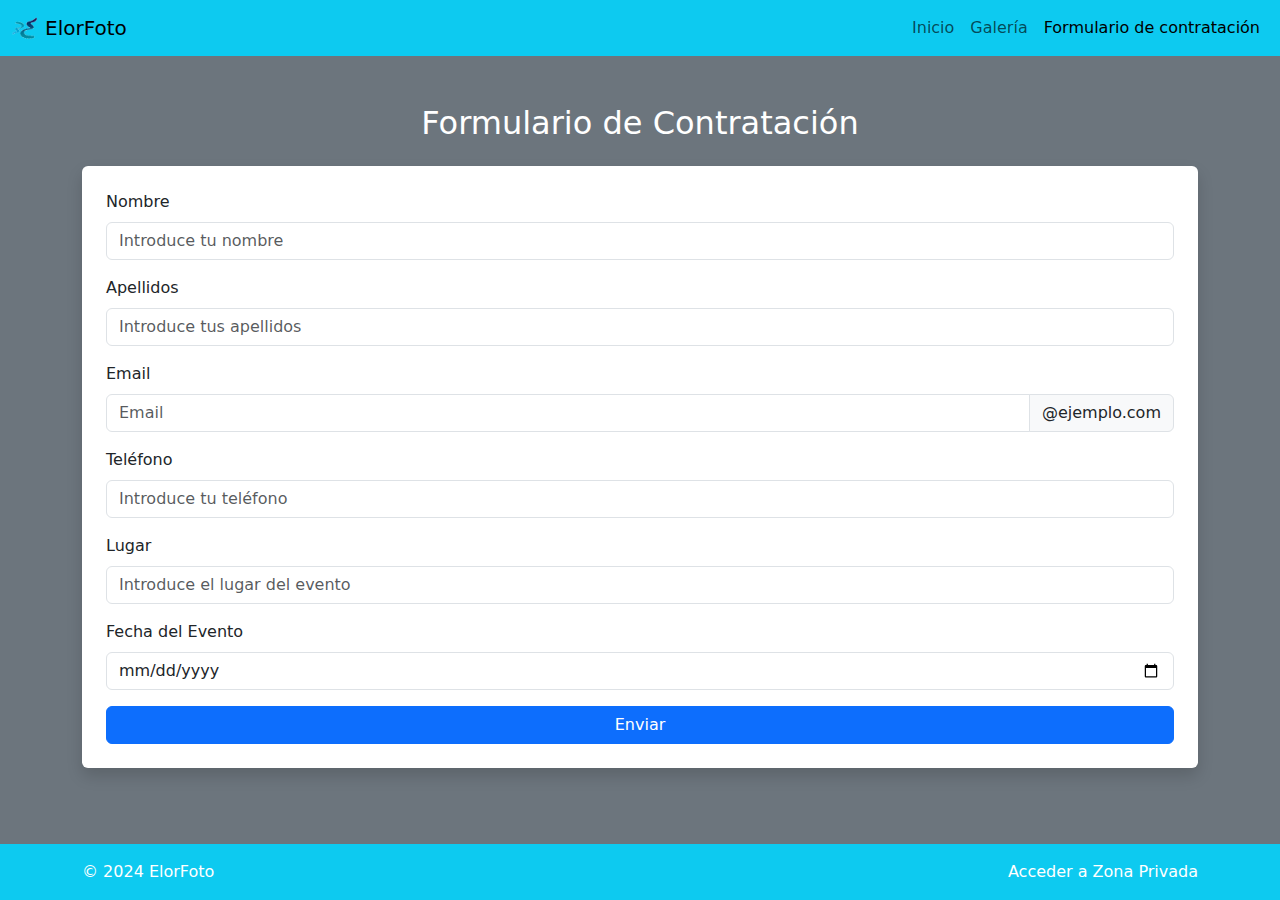
==== FormContratacion.html @ c9103b39 "first commit" ====
<!DOCTYPE html>
<html lang="en">

<head>
    <meta charset="UTF-8">
    <meta name="viewport" content="width=device-width, initial-scale=1.0">
    <title>Formulario de Contratación</title>
    <link href="https://cdn.jsdelivr.net/npm/bootstrap@5.3.3/dist/css/bootstrap.min.css" rel="stylesheet"
        integrity="sha384-QWTKZyjpPEjISv5WaRU9OFeRpok6YctnYmDr5pNlyT2bRjXh0JMhjY6hW+ALEwIH" crossorigin="anonymous">
    <script src="https://cdn.jsdelivr.net/npm/bootstrap@5.3.3/dist/js/bootstrap.bundle.min.js"
        integrity="sha384-YvpcrYf0tY3lHB60NNkmXc5s9fDVZLESaAA55NDzOxhy9GkcIdslK1eN7N6jIeHz"
        crossorigin="anonymous"></script>
    <script src="https://code.jquery.com/jquery-3.6.0.min.js"></script>
</head>

<body class="bg-secondary">
    <nav class="navbar navbar-expand-lg bg-info">
        <div class="container-fluid">
            <div class="d-flex align-items-center">
                <img src="img/logo.png" alt="Logo" width="25" height="25" class="me-2">
                <a class="navbar-brand mb-0" href="#">ElorFoto</a>
            </div>
            <button class="navbar-toggler" type="button" data-bs-toggle="collapse" data-bs-target="#navbarNav"
                aria-controls="navbarNav" aria-expanded="false" aria-label="Toggle navigation">
                <span class="navbar-toggler-icon"></span>
            </button>
            <div class="collapse navbar-collapse" id="navbarNav">
                <ul class="navbar-nav ms-auto">
                    <li class="nav-item">
                        <a class="nav-link" href="index.html">Inicio</a>
                    </li>
                    <li class="nav-item">
                        <a class="nav-link" href="Galeria.html">Galería</a>
                    </li>
                    <li class="nav-item">
                        <a class="nav-link active" aria-current="page" href="FormContratacion.html">Formulario de
                            contratación</a>
                    </li>
                </ul>
            </div>
        </div>
    </nav>

    <div class="container mt-5">
        <h2 class="text-center mb-4 text-white">Formulario de Contratación</h2>
        <div class="bg-white p-4 rounded shadow">
            <form id="eventForm">
                <!-- Nombre -->
                <div class="mb-3">
                    <label for="nombre" class="form-label">Nombre</label>
                    <input type="text" class="form-control" id="nombre" placeholder="Introduce tu nombre" required>
                </div>

                <!-- Apellidos -->
                <div class="mb-3">
                    <label for="apellidos" class="form-label">Apellidos</label>
                    <input type="text" class="form-control" id="apellidos" placeholder="Introduce tus apellidos"
                        required>
                </div>

                <!-- Email -->
                <div class="mb-3">
                    <label for="email" class="form-label">Email</label>
                    <div class="input-group mb-3">
                        <input type="email" class="form-control" placeholder="Email">
                        <span class="input-group-text">@ejemplo.com</span>
                    </div>
                </div>

                <!-- Teléfono -->
                <div class="mb-3">
                    <label for="telefono" class="form-label">Teléfono</label>
                    <input type="text" class="form-control" id="telefono" placeholder="Introduce tu teléfono" required>
                </div>

                <!-- Lugar -->
                <div class="mb-3">
                    <label for="lugar" class="form-label">Lugar</label>
                    <input type="text" class="form-control" id="lugar" placeholder="Introduce el lugar del evento" required>
                </div>

                <!-- Fecha -->
                <div class="mb-3">
                    <label for="fecha" class="form-label">Fecha del Evento</label>
                    <input type="date" class="form-control" id="fecha" required>
                </div>

                <!-- Botón -->
                <button type="submit" class="btn btn-primary w-100">Enviar</button>
            </form>
        </div>
    </div>

    <footer class="bg-info text-white fixed-bottom">
        <div class="container py-3 d-flex justify-content-between align-items-center">
            <span>&copy; 2024 ElorFoto</span>
            <a href="#" id="authLink" class="text-white text-decoration-none">Acceder a Zona Privada</a>
        </div>
    </footer>

    <!-- Modal para Login -->
    <div class="modal fade" id="loginModal" tabindex="-1" aria-labelledby="loginModalLabel" aria-hidden="true">
        <div class="modal-dialog">
            <div class="modal-content">
                <div class="modal-header">
                    <h5 class="modal-title" id="loginModalLabel">Acceso a Zona Privada</h5>
                    <button type="button" class="btn-close" data-bs-dismiss="modal" aria-label="Close"></button>
                </div>
                <div class="modal-body">
                    <form id="loginForm">
                        <div class="mb-3">
                            <label for="password" class="form-label">Contraseña</label>
                            <input type="password" class="form-control" id="password" placeholder="Introduce la contraseña" required>
                        </div>
                        <button type="submit" class="btn btn-primary w-100">Acceder</button>
                    </form>
                </div>
            </div>
        </div>
    </div>
    <script src="js/formContratacion.js"></script>
    <script src="js/footer.js"></script>
</body>

</html>
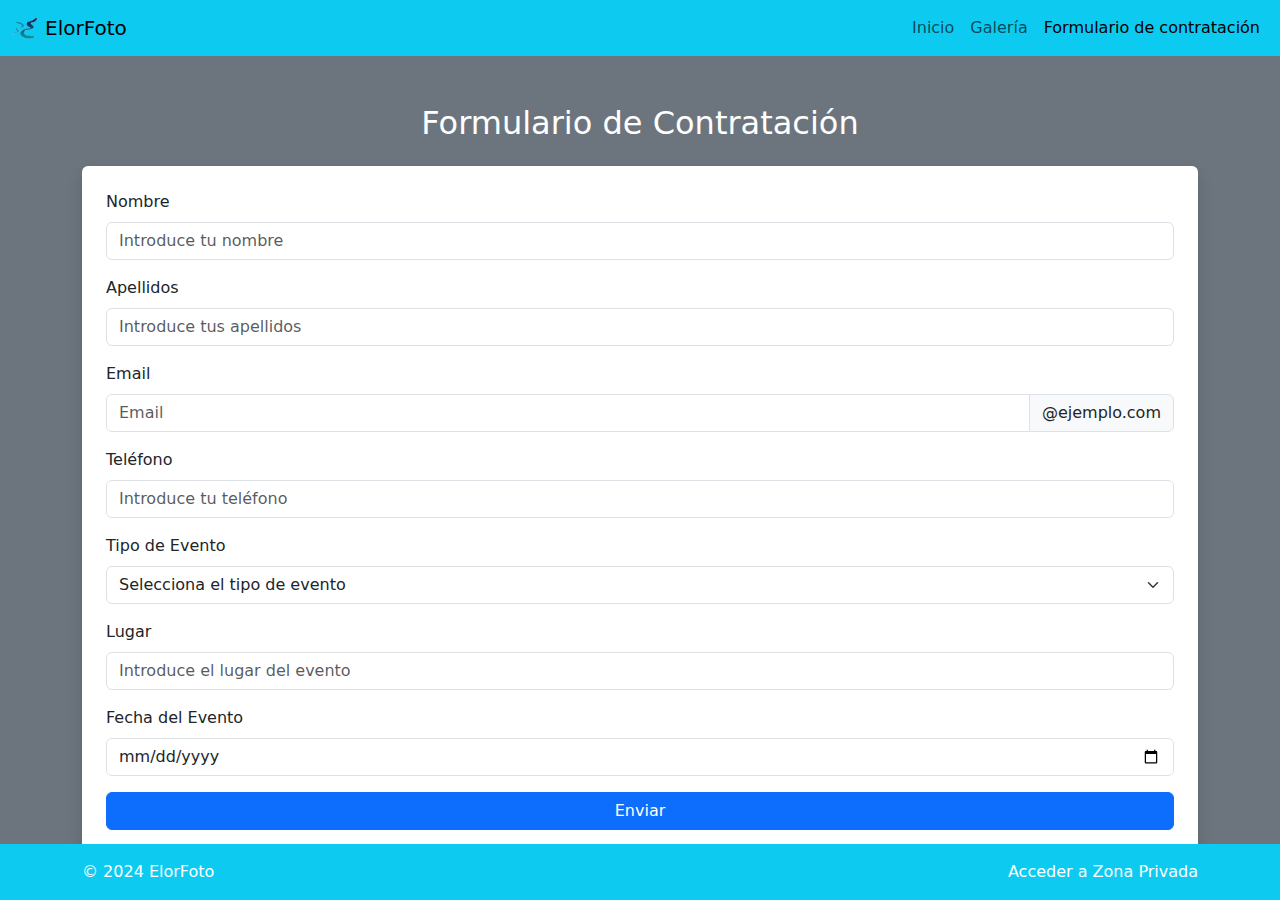
==== commit c0ac60d1: "privado funcionalidad" ====
--- a/FormContratacion.html
+++ b/FormContratacion.html
@@ -62,7 +62,7 @@
                 <div class="mb-3">
                     <label for="email" class="form-label">Email</label>
                     <div class="input-group mb-3">
-                        <input type="email" class="form-control" placeholder="Email">
+                        <input id="email" type="email" class="form-control" placeholder="Email">
                         <span class="input-group-text">@ejemplo.com</span>
                     </div>
                 </div>
@@ -73,6 +73,25 @@
                     <input type="text" class="form-control" id="telefono" placeholder="Introduce tu teléfono" required>
                 </div>
 
+                <!-- Tipo de Evento -->
+                <div class="mb-3">
+                    <label for="tipoEvento" class="form-label">Tipo de Evento</label>
+                    <select class="form-select" id="tipoEvento" required>
+                        <option value="" selected disabled>Selecciona el tipo de evento</option>
+                        <option value="Bautizo">Bautizo</option>
+                        <option value="Comunión">Comunión</option>
+                        <option value="Boda">Boda</option>
+                        <option value="Fiesta">Fiesta</option>
+                        <option value="Otro">Otro</option>
+                    </select>
+                </div>
+
+                <!-- Especificar otro evento -->
+                <div class="mb-3 d-none" id="otroEventoDiv">
+                    <label for="otroEvento" class="form-label">Especifica el tipo de evento</label>
+                    <input type="text" class="form-control" id="otroEvento" placeholder="Describe el evento">
+                </div>
+                
                 <!-- Lugar -->
                 <div class="mb-3">
                     <label for="lugar" class="form-label">Lugar</label>
@@ -118,7 +137,7 @@
             </div>
         </div>
     </div>
-    <script src="js/formContratacion.js"></script>
+    <script type="module" src="js/formContratacion.js"></script>
     <script src="js/footer.js"></script>
 </body>
 
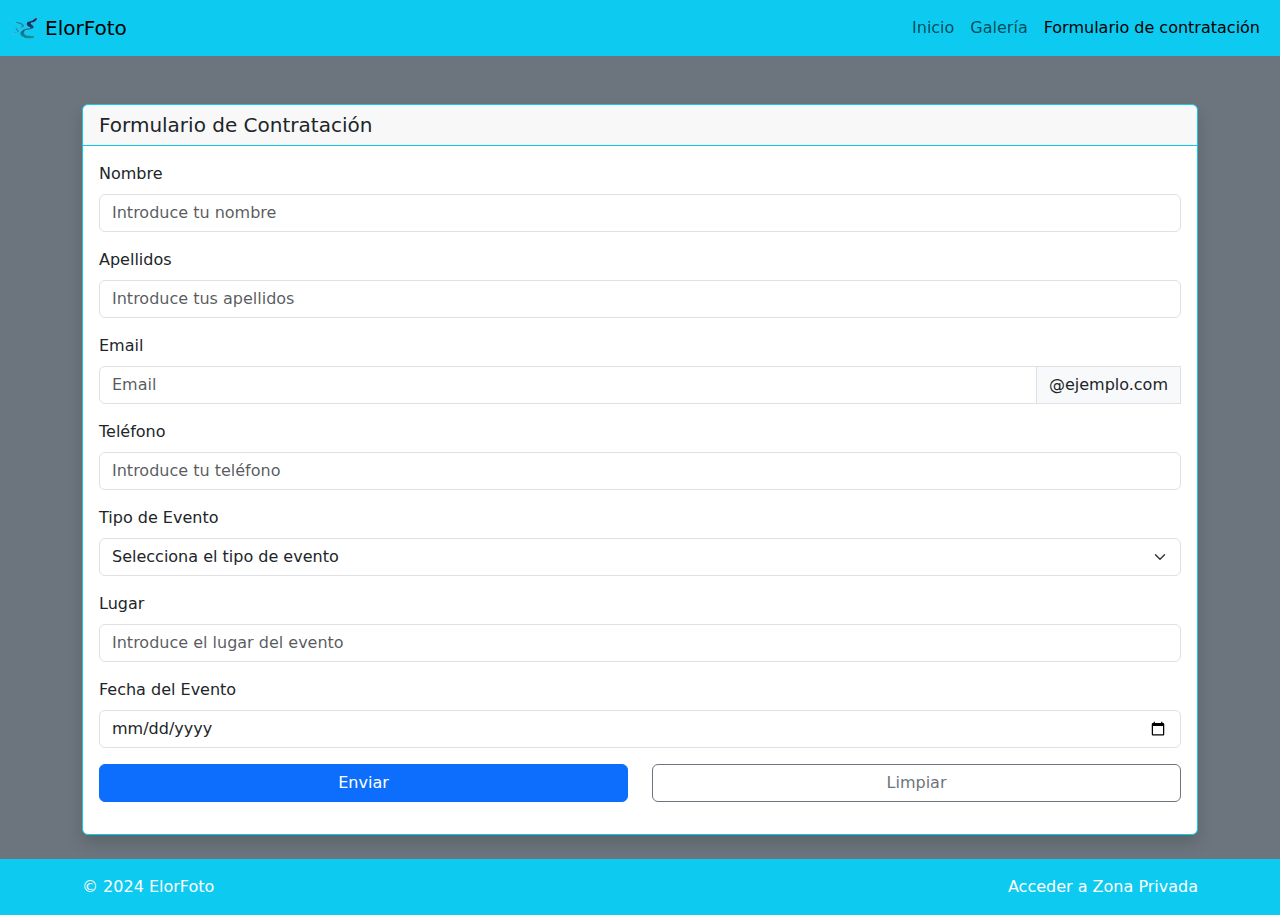
==== commit eee0e284: "terminado obligatorio" ====
--- a/FormContratacion.html
+++ b/FormContratacion.html
@@ -11,6 +11,7 @@
         integrity="sha384-YvpcrYf0tY3lHB60NNkmXc5s9fDVZLESaAA55NDzOxhy9GkcIdslK1eN7N6jIeHz"
         crossorigin="anonymous"></script>
     <script src="https://code.jquery.com/jquery-3.6.0.min.js"></script>
+    <link rel="stylesheet" href="css/footer.css" >
 </head>
 
 <body class="bg-secondary">
@@ -42,75 +43,94 @@
     </nav>
 
     <div class="container mt-5">
-        <h2 class="text-center mb-4 text-white">Formulario de Contratación</h2>
-        <div class="bg-white p-4 rounded shadow">
-            <form id="eventForm">
-                <!-- Nombre -->
-                <div class="mb-3">
-                    <label for="nombre" class="form-label">Nombre</label>
-                    <input type="text" class="form-control" id="nombre" placeholder="Introduce tu nombre" required>
+        <div class="col-md-12 mb-4">
+            <div class="card border-info shadow mb-4">
+                <h5 class="card-header border-info">Formulario de Contratación</h5>
+                <div class="card-body">
+                    <form id="eventForm" novalidate>
+                        <!-- Nombre -->
+                        <div class="mb-3">
+                            <label for="nombre" class="form-label">Nombre</label>
+                            <input type="text" class="form-control" id="nombre" placeholder="Introduce tu nombre" required>
+                            <div class="invalid-feedback">El nombre es obligatorio.</div>
+                        </div>
+            
+                        <!-- Apellidos -->
+                        <div class="mb-3">
+                            <label for="apellidos" class="form-label">Apellidos</label>
+                            <input type="text" class="form-control" id="apellidos" placeholder="Introduce tus apellidos" required>
+                            <div class="invalid-feedback">Los apellidos son obligatorios.</div>
+                        </div>
+            
+                        <!-- Email -->
+                        <div class="mb-3">
+                            <label for="email" class="form-label">Email</label>
+                            <div class="input-group">
+                                <input id="email" type="email" class="form-control" placeholder="Email" required>
+                                <span class="input-group-text">@ejemplo.com</span>
+                                <div class="invalid-feedback">Introduce un correo electrónico válido.</div>
+                            </div>
+                        </div>
+            
+                        <!-- Teléfono -->
+                        <div class="mb-3">
+                            <label for="telefono" class="form-label">Teléfono</label>
+                            <input type="text" class="form-control" id="telefono" placeholder="Introduce tu teléfono" required>
+                            <div class="invalid-feedback">El teléfono debe tener 9 dígitos.</div>
+                        </div>
+            
+                        <!-- Tipo de Evento -->
+                        <div class="mb-3">
+                            <label for="tipoEvento" class="form-label">Tipo de Evento</label>
+                            <select class="form-select" id="tipoEvento" required>
+                                <option value="" selected disabled>Selecciona el tipo de evento</option>
+                                <option value="Bautizo">Bautizo</option>
+                                <option value="Comunión">Comunión</option>
+                                <option value="Boda">Boda</option>
+                                <option value="Fiesta">Fiesta</option>
+                                <option value="Otro">Otro</option>
+                            </select>
+                            <div class="invalid-feedback">Selecciona un tipo de evento.</div>
+                        </div>
+            
+                        <!-- Especificar otro evento -->
+                        <div class="mb-3 d-none" id="otroEventoDiv">
+                            <label for="otroEvento" class="form-label">Especifica el tipo de evento</label>
+                            <input type="text" class="form-control" id="otroEvento" placeholder="Describe el evento">
+                            <div class="invalid-feedback">Especifica el evento personalizado.</div>
+                        </div>
+            
+                        <!-- Lugar -->
+                        <div class="mb-3">
+                            <label for="lugar" class="form-label">Lugar</label>
+                            <input type="text" class="form-control" id="lugar" placeholder="Introduce el lugar del evento" required>
+                            <div class="invalid-feedback">El lugar es obligatorio.</div>
+                        </div>
+            
+                        <!-- Fecha -->
+                        <div class="mb-3">
+                            <label for="fecha" class="form-label">Fecha del Evento</label>
+                            <input type="date" class="form-control" id="fecha" required>
+                            <div class="invalid-feedback">Selecciona una fecha válida.</div>
+                        </div>
+            
+                        <!-- Botones -->
+                        <div class="row">
+                            <div class="col-12 col-lg-6 mb-3">
+                                <button id="aceptar" type="submit" class="btn btn-primary w-100">Enviar</button>
+                            </div>
+                            <div class="col-12 col-lg-6 mb-3">
+                                <button id="limpiar" type="button" class="btn btn-outline-secondary w-100">Limpiar</button>
+                            </div>
+                        </div>
+                    </form>
                 </div>
-
-                <!-- Apellidos -->
-                <div class="mb-3">
-                    <label for="apellidos" class="form-label">Apellidos</label>
-                    <input type="text" class="form-control" id="apellidos" placeholder="Introduce tus apellidos"
-                        required>
-                </div>
-
-                <!-- Email -->
-                <div class="mb-3">
-                    <label for="email" class="form-label">Email</label>
-                    <div class="input-group mb-3">
-                        <input id="email" type="email" class="form-control" placeholder="Email">
-                        <span class="input-group-text">@ejemplo.com</span>
-                    </div>
-                </div>
-
-                <!-- Teléfono -->
-                <div class="mb-3">
-                    <label for="telefono" class="form-label">Teléfono</label>
-                    <input type="text" class="form-control" id="telefono" placeholder="Introduce tu teléfono" required>
-                </div>
-
-                <!-- Tipo de Evento -->
-                <div class="mb-3">
-                    <label for="tipoEvento" class="form-label">Tipo de Evento</label>
-                    <select class="form-select" id="tipoEvento" required>
-                        <option value="" selected disabled>Selecciona el tipo de evento</option>
-                        <option value="Bautizo">Bautizo</option>
-                        <option value="Comunión">Comunión</option>
-                        <option value="Boda">Boda</option>
-                        <option value="Fiesta">Fiesta</option>
-                        <option value="Otro">Otro</option>
-                    </select>
-                </div>
-
-                <!-- Especificar otro evento -->
-                <div class="mb-3 d-none" id="otroEventoDiv">
-                    <label for="otroEvento" class="form-label">Especifica el tipo de evento</label>
-                    <input type="text" class="form-control" id="otroEvento" placeholder="Describe el evento">
-                </div>
-                
-                <!-- Lugar -->
-                <div class="mb-3">
-                    <label for="lugar" class="form-label">Lugar</label>
-                    <input type="text" class="form-control" id="lugar" placeholder="Introduce el lugar del evento" required>
-                </div>
-
-                <!-- Fecha -->
-                <div class="mb-3">
-                    <label for="fecha" class="form-label">Fecha del Evento</label>
-                    <input type="date" class="form-control" id="fecha" required>
-                </div>
-
-                <!-- Botón -->
-                <button type="submit" class="btn btn-primary w-100">Enviar</button>
-            </form>
+            </div>
         </div>
     </div>
+    
 
-    <footer class="bg-info text-white fixed-bottom">
+    <footer class="bg-info text-white">
         <div class="container py-3 d-flex justify-content-between align-items-center">
             <span>&copy; 2024 ElorFoto</span>
             <a href="#" id="authLink" class="text-white text-decoration-none">Acceder a Zona Privada</a>
@@ -137,6 +157,25 @@
             </div>
         </div>
     </div>
+
+
+    <!-- Modal para Form Correwcto -->
+    <div class="modal fade" id="exampleModal" tabindex="-1" aria-labelledby="exampleModalLabel" aria-hidden="true">
+        <div class="modal-dialog">
+          <div class="modal-content">
+            <div class="modal-header">
+              <h1 class="modal-title fs-5" id="exampleModalLabel">Solicitud Aceptada</h1>
+              <button type="button" class="btn-close" data-bs-dismiss="modal" aria-label="Close"></button>
+            </div>
+            <div class="modal-body">
+              La solicitud a sido enviado correctamente
+            </div>
+            <div class="modal-footer">
+              <button type="button" class="btn btn-primary" data-bs-dismiss="modal">Aceptar</button>
+            </div>
+          </div>
+        </div>
+      </div>
     <script type="module" src="js/formContratacion.js"></script>
     <script src="js/footer.js"></script>
 </body>
--- a/css/footer.css
+++ b/css/footer.css
@@ -0,0 +1,18 @@
+/*
+Este css se usa para que este el footer fixed y si la pagina llega asta abajo se queda abajo del todo 
+Link: https://www.youtube.com/watch?v=IhZJJkovW2U
+*/
+
+html{
+    height: 100%;
+}
+
+body{
+    display: flex;
+    flex-direction:  column;
+    min-height: 100%;
+}
+
+footer{
+    margin-top: auto;
+}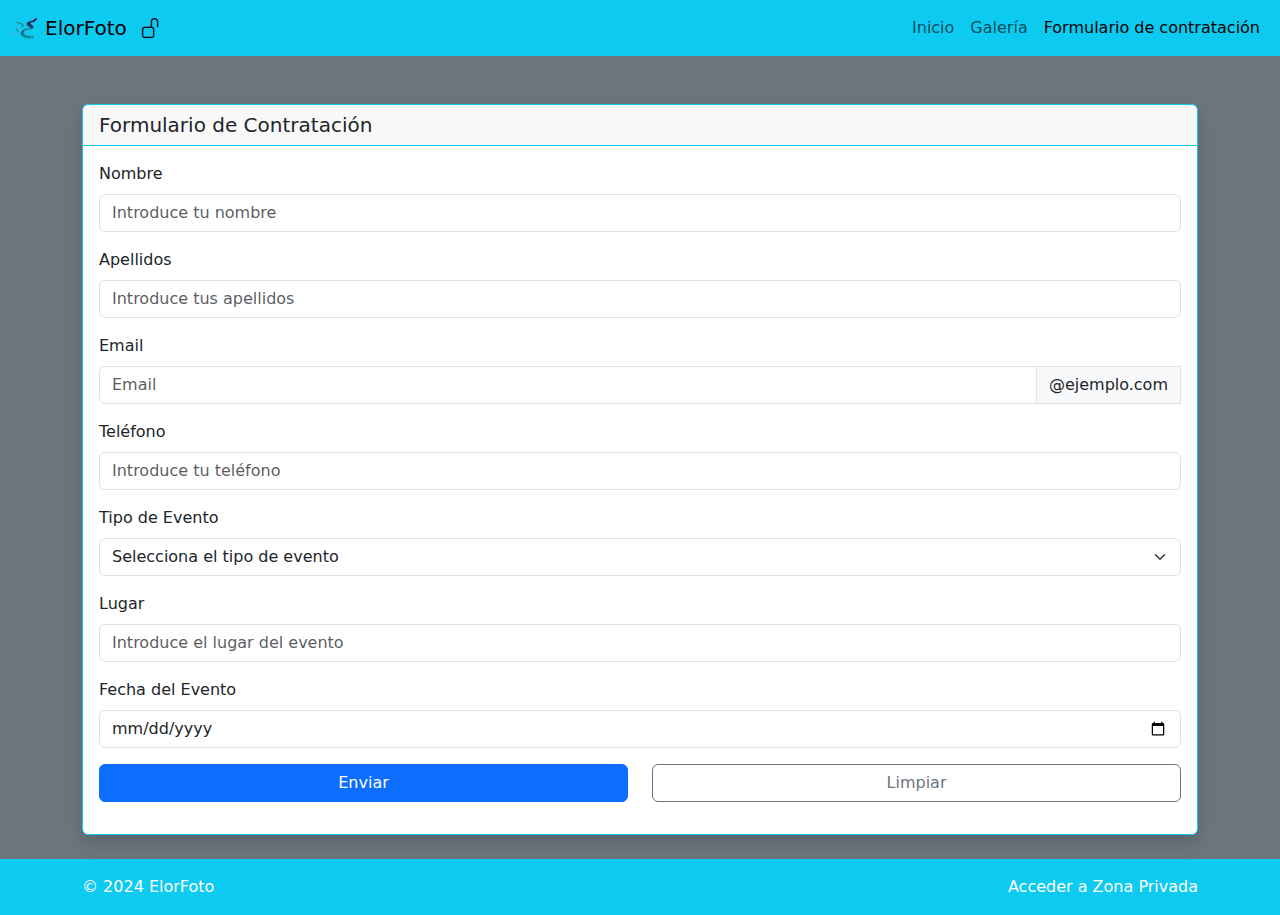
==== commit 44b5c924: "fin" ====
--- a/FormContratacion.html
+++ b/FormContratacion.html
@@ -11,7 +11,9 @@
         integrity="sha384-YvpcrYf0tY3lHB60NNkmXc5s9fDVZLESaAA55NDzOxhy9GkcIdslK1eN7N6jIeHz"
         crossorigin="anonymous"></script>
     <script src="https://code.jquery.com/jquery-3.6.0.min.js"></script>
-    <link rel="stylesheet" href="css/footer.css" >
+    <link rel="stylesheet" href="css/footer.css">
+    <link href="https://cdn.jsdelivr.net/npm/bootstrap-icons/font/bootstrap-icons.css" rel="stylesheet">
+
 </head>
 
 <body class="bg-secondary">
@@ -19,7 +21,10 @@
         <div class="container-fluid">
             <div class="d-flex align-items-center">
                 <img src="img/logo.png" alt="Logo" width="25" height="25" class="me-2">
-                <a class="navbar-brand mb-0" href="#">ElorFoto</a>
+                <a class="navbar-brand mb-0" href="index.html">
+                    ElorFoto
+                    <i class="bi bi-unlock ms-2" title="Sitio Público"></i>
+                </a>
             </div>
             <button class="navbar-toggler" type="button" data-bs-toggle="collapse" data-bs-target="#navbarNav"
                 aria-controls="navbarNav" aria-expanded="false" aria-label="Toggle navigation">
@@ -51,17 +56,19 @@
                         <!-- Nombre -->
                         <div class="mb-3">
                             <label for="nombre" class="form-label">Nombre</label>
-                            <input type="text" class="form-control" id="nombre" placeholder="Introduce tu nombre" required>
+                            <input type="text" class="form-control" id="nombre" placeholder="Introduce tu nombre"
+                                required>
                             <div class="invalid-feedback">El nombre es obligatorio.</div>
                         </div>
-            
+
                         <!-- Apellidos -->
                         <div class="mb-3">
                             <label for="apellidos" class="form-label">Apellidos</label>
-                            <input type="text" class="form-control" id="apellidos" placeholder="Introduce tus apellidos" required>
+                            <input type="text" class="form-control" id="apellidos" placeholder="Introduce tus apellidos"
+                                required>
                             <div class="invalid-feedback">Los apellidos son obligatorios.</div>
                         </div>
-            
+
                         <!-- Email -->
                         <div class="mb-3">
                             <label for="email" class="form-label">Email</label>
@@ -71,14 +78,15 @@
                                 <div class="invalid-feedback">Introduce un correo electrónico válido.</div>
                             </div>
                         </div>
-            
+
                         <!-- Teléfono -->
                         <div class="mb-3">
                             <label for="telefono" class="form-label">Teléfono</label>
-                            <input type="text" class="form-control" id="telefono" placeholder="Introduce tu teléfono" required>
+                            <input type="text" class="form-control" id="telefono" placeholder="Introduce tu teléfono"
+                                required>
                             <div class="invalid-feedback">El teléfono debe tener 9 dígitos.</div>
                         </div>
-            
+
                         <!-- Tipo de Evento -->
                         <div class="mb-3">
                             <label for="tipoEvento" class="form-label">Tipo de Evento</label>
@@ -92,35 +100,37 @@
                             </select>
                             <div class="invalid-feedback">Selecciona un tipo de evento.</div>
                         </div>
-            
+
                         <!-- Especificar otro evento -->
                         <div class="mb-3 d-none" id="otroEventoDiv">
                             <label for="otroEvento" class="form-label">Especifica el tipo de evento</label>
                             <input type="text" class="form-control" id="otroEvento" placeholder="Describe el evento">
                             <div class="invalid-feedback">Especifica el evento personalizado.</div>
                         </div>
-            
+
                         <!-- Lugar -->
                         <div class="mb-3">
                             <label for="lugar" class="form-label">Lugar</label>
-                            <input type="text" class="form-control" id="lugar" placeholder="Introduce el lugar del evento" required>
+                            <input type="text" class="form-control" id="lugar"
+                                placeholder="Introduce el lugar del evento" required>
                             <div class="invalid-feedback">El lugar es obligatorio.</div>
                         </div>
-            
+
                         <!-- Fecha -->
                         <div class="mb-3">
                             <label for="fecha" class="form-label">Fecha del Evento</label>
                             <input type="date" class="form-control" id="fecha" required>
                             <div class="invalid-feedback">Selecciona una fecha válida.</div>
                         </div>
-            
+
                         <!-- Botones -->
                         <div class="row">
                             <div class="col-12 col-lg-6 mb-3">
                                 <button id="aceptar" type="submit" class="btn btn-primary w-100">Enviar</button>
                             </div>
                             <div class="col-12 col-lg-6 mb-3">
-                                <button id="limpiar" type="button" class="btn btn-outline-secondary w-100">Limpiar</button>
+                                <button id="limpiar" type="button"
+                                    class="btn btn-outline-secondary w-100">Limpiar</button>
                             </div>
                         </div>
                     </form>
@@ -128,7 +138,7 @@
             </div>
         </div>
     </div>
-    
+
 
     <footer class="bg-info text-white">
         <div class="container py-3 d-flex justify-content-between align-items-center">
@@ -149,7 +159,8 @@
                     <form id="loginForm">
                         <div class="mb-3">
                             <label for="password" class="form-label">Contraseña</label>
-                            <input type="password" class="form-control" id="password" placeholder="Introduce la contraseña" required>
+                            <input type="password" class="form-control" id="password"
+                                placeholder="Introduce la contraseña" required>
                         </div>
                         <button type="submit" class="btn btn-primary w-100">Acceder</button>
                     </form>
@@ -162,20 +173,20 @@
     <!-- Modal para Form Correwcto -->
     <div class="modal fade" id="exampleModal" tabindex="-1" aria-labelledby="exampleModalLabel" aria-hidden="true">
         <div class="modal-dialog">
-          <div class="modal-content">
-            <div class="modal-header">
-              <h1 class="modal-title fs-5" id="exampleModalLabel">Solicitud Aceptada</h1>
-              <button type="button" class="btn-close" data-bs-dismiss="modal" aria-label="Close"></button>
+            <div class="modal-content">
+                <div class="modal-header">
+                    <h1 class="modal-title fs-5" id="exampleModalLabel">Solicitud Aceptada</h1>
+                    <button type="button" class="btn-close" data-bs-dismiss="modal" aria-label="Close"></button>
+                </div>
+                <div class="modal-body">
+                    La solicitud a sido enviado correctamente
+                </div>
+                <div class="modal-footer">
+                    <button type="button" class="btn btn-primary" data-bs-dismiss="modal">Aceptar</button>
+                </div>
             </div>
-            <div class="modal-body">
-              La solicitud a sido enviado correctamente
-            </div>
-            <div class="modal-footer">
-              <button type="button" class="btn btn-primary" data-bs-dismiss="modal">Aceptar</button>
-            </div>
-          </div>
         </div>
-      </div>
+    </div>
     <script type="module" src="js/formContratacion.js"></script>
     <script src="js/footer.js"></script>
 </body>
--- a/css/footer.css
+++ b/css/footer.css
@@ -3,16 +3,16 @@
 Link: https://www.youtube.com/watch?v=IhZJJkovW2U
 */
 
-html{
+html {
     height: 100%;
 }
 
-body{
+body {
     display: flex;
-    flex-direction:  column;
+    flex-direction: column;
     min-height: 100%;
 }
 
-footer{
+footer {
     margin-top: auto;
 }